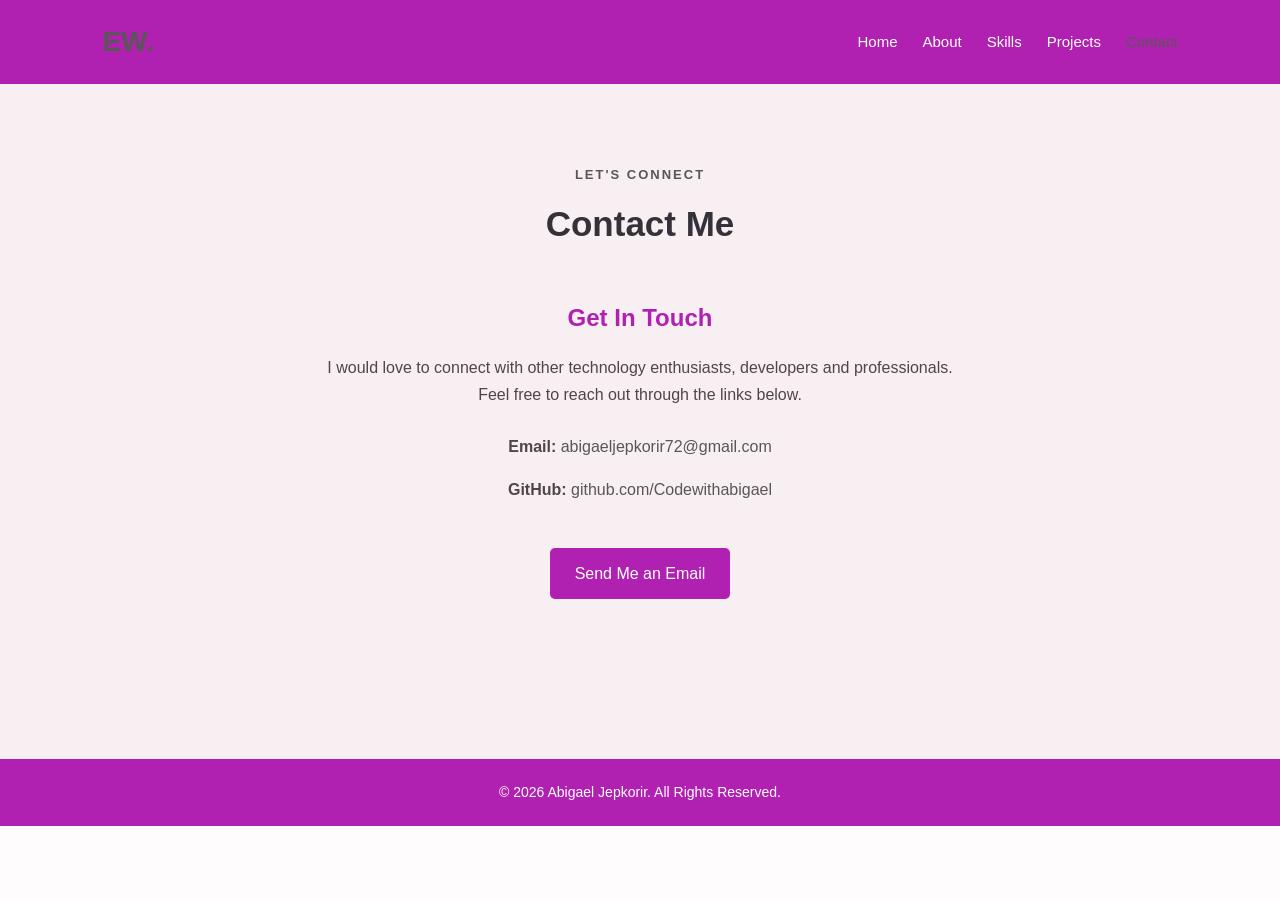
==== contact.html @ cd4f2d54 "Add files via upload" ====
<!DOCTYPE html>
<html lang="en">
<head>
    <meta charset="UTF-8">
    <meta name="viewport" content="width=device-width, initial-scale=1.0">
    <title>Contact Me | Abigael Jepkorir</title>
    <link rel="stylesheet" href="style.css">
</head>
<body>

    <header>
        <nav class="navbar">
            <a href="index.html" class="logo">EW.</a>

            <ul class="nav-links">
                <li><a href="index.html">Home</a></li>
                <li><a href="about.html">About</a></li>
                <li><a href="skills.html">Skills</a></li>
                <li><a href="projects.html">Projects</a></li>
                <li><a href="contact.html" class="active">Contact</a></li>
            </ul>
        </nav>
    </header>

    <main class="section contact-section">
        <div class="section-heading">
            <p>LET'S CONNECT</p>
            <h1>Contact Me</h1>
        </div>

        <div class="contact-content">

            <h2>Get In Touch</h2>

            <p>
                I would love to connect with other technology
                enthusiasts, developers and professionals.
                Feel free to reach out through the links below.
            </p>

            <div class="contact-details">

                <p>
                    <strong>Email:</strong>
                    <a href="mailto:abigaeljepkorir72@gmail.com">
                        abigaeljepkorir72@gmail.com
                    </a>
                </p>

                <p>
                    <strong>GitHub:</strong>
                    <a href="https://github.com/Codewithabigael"
                       target="_blank"
                       rel="noopener noreferrer">
                        github.com/Codewithabigael
                    </a>
                </p>

            </div>

            <a href="mailto:abigaeljepkorir72@gmail.com" class="btn">
                Send Me an Email
            </a>

        </div>
    </main>

    <footer>
        <p>&copy; 2026 Abigael Jepkorir. All Rights Reserved.</p>
    </footer>

</body>
</html>
---- style.css ----
/* =====================================
   1. ROOT COLOUR VARIABLES
   CHANGE YOUR COLOURS HERE
===================================== */

:root {
    --primary-color: #b121b1;
    --secondary-color: #5a5657;
    --background-color: #FFFCFD;
    --section-color: #F7EFF1;
    --text-color: #51454B;
    --heading-color: #35313A;
    --card-color: #FFFFFF;
    --border-color: #E6D4D9;
}


/* =====================================
   2. GENERAL STYLING
===================================== */

* {
    margin: 0;
    padding: 0;
    box-sizing: border-box;
    scroll-behavior: smooth;
}

body {
    font-family: Arial, Helvetica, sans-serif;
    background-color: var(--background-color);
    color: var(--text-color);
    line-height: 1.7;
}

a {
    text-decoration: none;
    color: inherit;
}

ul {
    list-style: none;
}


/* =====================================
   3. NAVIGATION BAR
===================================== */

header {
    background-color: var(--primary-color);
    padding: 18px 8%;
}

.navbar {
    display: flex;
    justify-content: space-between;
    align-items: center;
}

.logo {
    color: var(--secondary-color);
    font-size: 28px;
    font-weight: bold;
}

.nav-links {
    display: flex;
    gap: 25px;
}

.nav-links a {
    color: #FFFFFF;
    font-size: 15px;
    transition: 0.3s;
}

.nav-links a:hover,
.nav-links a.active {
    color: var(--secondary-color);
}


/* =====================================
   4. HOME PAGE
===================================== */

.home {
    min-height: 85vh;
    display: flex;
    align-items: center;
    padding: 80px 10%;
    background-color: var(--section-color);
}

.home-content {
    max-width: 750px;
}

.intro {
    color: var(--secondary-color);
    font-weight: bold;
    letter-spacing: 3px;
    margin-bottom: 15px;
}

.home h1 {
    font-size: 45px;
    color: var(--heading-color);
    margin-bottom: 10px;
}

.home h1 span {
    color: var(--secondary-color);
}

.home h2 {
    font-size: 24px;
    margin-bottom: 20px;
}


/* =====================================
   5. BUTTONS
===================================== */

.btn {
    display: inline-block;
    background-color: var(--primary-color);
    color: #FFFFFF;
    padding: 12px 25px;
    margin-top: 20px;
    border-radius: 5px;
    transition: 0.3s;
}

.btn:hover {
    background-color: var(--secondary-color);
}


/* =====================================
   6. GENERAL SECTIONS
===================================== */

.section {
    min-height: 75vh;
    padding: 80px 10%;
}

.section-heading {
    text-align: center;
    margin-bottom: 45px;
}

.section-heading p {
    color: var(--secondary-color);
    font-weight: bold;
    letter-spacing: 2px;
    font-size: 13px;
}

.section-heading h1 {
    font-size: 35px;
    color: var(--heading-color);
    margin-top: 8px;
}


/* =====================================
   7. ABOUT PAGE
===================================== */

.about-content {
    max-width: 800px;
    margin: auto;
    text-align: center;
}

.about-content h2 {
    color: var(--primary-color);
    margin: 25px 0 12px;
}


/* =====================================
   8. SKILLS PAGE
===================================== */

.skills-container {
    display: grid;
    grid-template-columns: repeat(3, 1fr);
    gap: 25px;
}

.skill-card {
    background-color: var(--card-color);
    padding: 30px 20px;
    text-align: center;
    border: 1px solid var(--border-color);
    border-radius: 8px;
    transition: 0.3s;
}

.skill-card:hover {
    transform: translateY(-5px);
    border-color: var(--secondary-color);
}

.skill-card h3 {
    color: var(--secondary-color);
    margin-bottom: 10px;
}


/* =====================================
   9. PROJECTS PAGE
===================================== */

.projects-container {
    display: grid;
    grid-template-columns: repeat(3, 1fr);
    gap: 25px;
}

.project-card {
    background-color: var(--card-color);
    padding: 30px 25px;
    border: 1px solid var(--border-color);
    border-radius: 8px;
    transition: 0.3s;
}

.project-card:hover {
    transform: translateY(-5px);
    border-color: var(--secondary-color);
}

.project-card h2 {
    color: var(--primary-color);
    font-size: 21px;
    margin-bottom: 15px;
}

.project-card p {
    margin-bottom: 18px;
}

.project-card span {
    display: block;
    color: var(--secondary-color);
    font-weight: bold;
    font-size: 13px;
}

.project-card small {
    display: block;
    margin-top: 8px;
    color: var(--text-color);
}


/* =====================================
   10. CONTACT PAGE
===================================== */

.contact-section {
    background-color: var(--section-color);
}

.contact-content {
    max-width: 650px;
    margin: auto;
    text-align: center;
}

.contact-content h2 {
    margin-bottom: 15px;
    color: var(--primary-color);
}

.contact-details {
    margin: 25px 0;
}

.contact-details p {
    margin-bottom: 15px;
}

.contact-details a {
    color: var(--secondary-color);
    overflow-wrap: anywhere;
}

.contact-details a:hover {
    text-decoration: underline;
}


/* =====================================
   11. FOOTER
===================================== */

footer {
    background-color: var(--primary-color);
    color: #FFFFFF;
    text-align: center;
    padding: 22px;
    font-size: 14px;
}


/* =====================================
   12. RESPONSIVE DESIGN
===================================== */

@media (max-width: 768px) {

    header {
        padding: 15px 5%;
    }

    .navbar {
        flex-direction: column;
        gap: 15px;
    }

    .nav-links {
        gap: 15px;
        flex-wrap: wrap;
        justify-content: center;
    }

    .home {
        padding: 65px 7%;
    }

    .home h1 {
        font-size: 35px;
    }

    .section {
        padding: 60px 7%;
    }

    .skills-container,
    .projects-container {
        grid-template-columns: repeat(2, 1fr);
    }
}

@media (max-width: 480px) {

    .nav-links {
        gap: 10px;
    }

    .nav-links a {
        font-size: 13px;
    }

    .home h1 {
        font-size: 29px;
    }

    .section-heading h1 {
        font-size: 28px;
    }

    .skills-container,
    .projects-container {
        grid-template-columns: 1fr;
    }
}
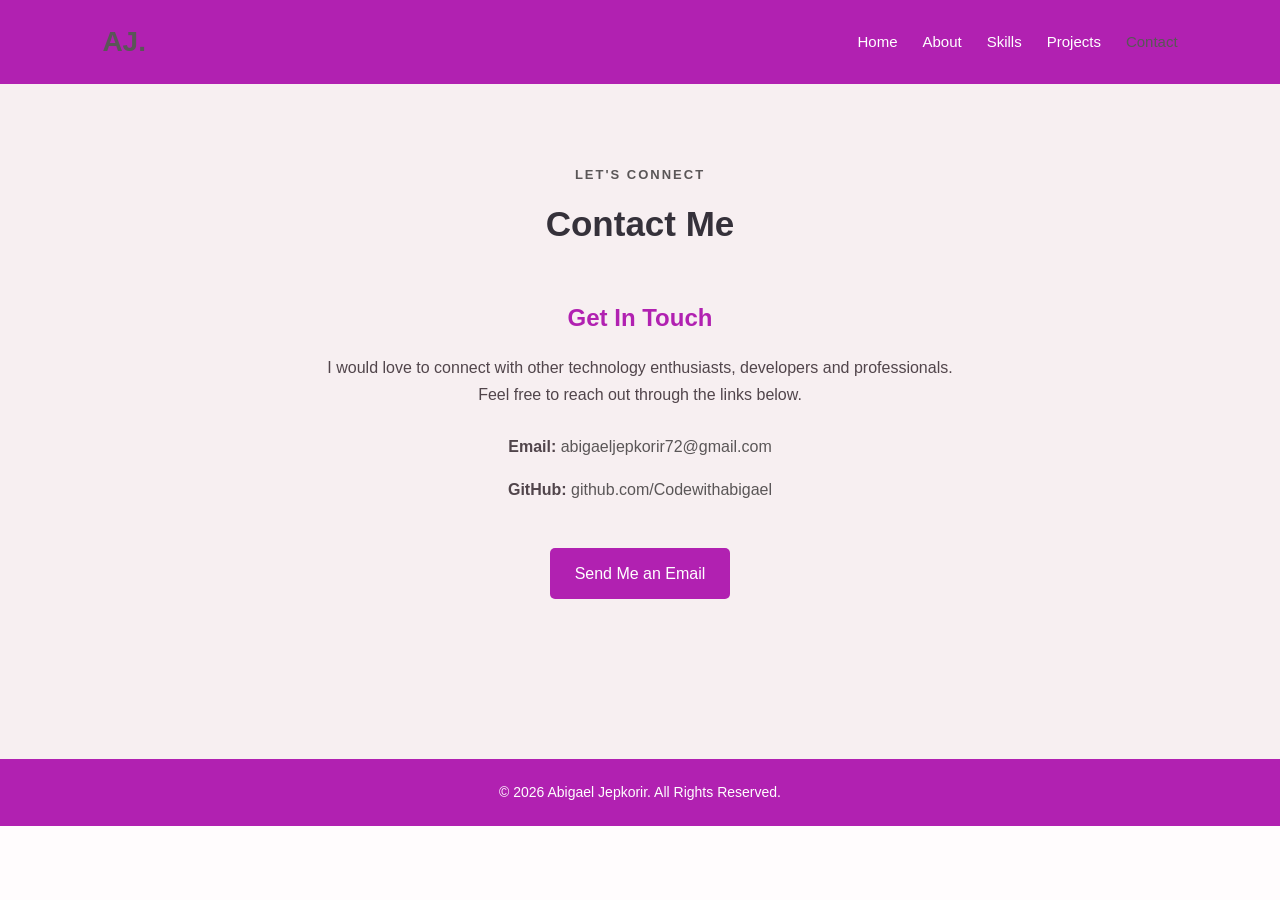
==== commit 2c8e1551: "Add files via upload" ====
--- a/contact.html
+++ b/contact.html
@@ -10,7 +10,7 @@
 
     <header>
         <nav class="navbar">
-            <a href="index.html" class="logo">EW.</a>
+            <a href="index.html" class="logo">AJ.</a>
 
             <ul class="nav-links">
                 <li><a href="index.html">Home</a></li>
